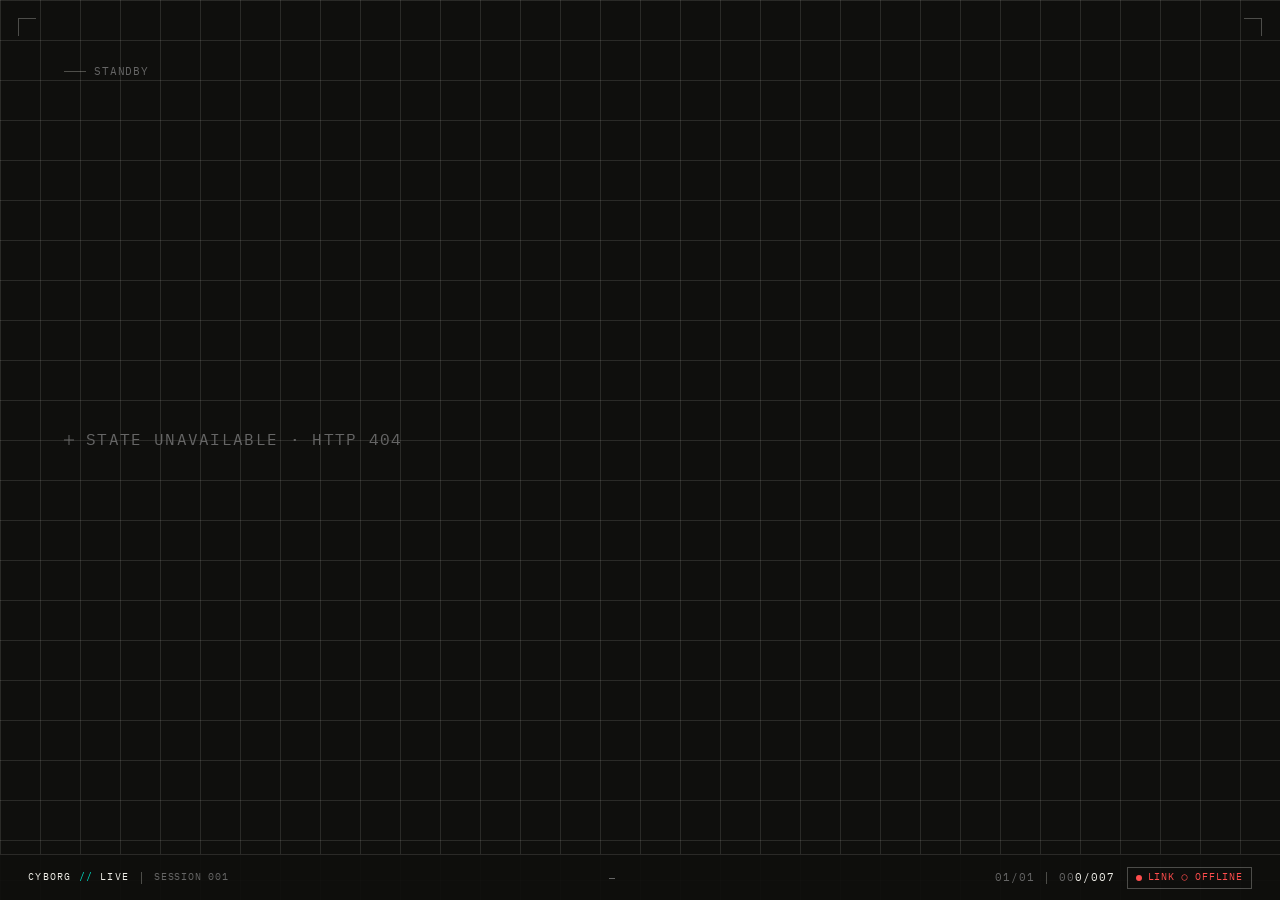
==== public/deck.html @ 0073df23 "feat: cue-driven deck view, cue-reactive phone, two talk decks - public/deck.html/.css/.js: projecto" ====
<!DOCTYPE html>
<html lang="en">
<head>
  <meta charset="utf-8">
  <meta name="viewport" content="width=device-width, initial-scale=1">
  <meta name="color-scheme" content="dark">
  <title>CYBORG // LIVE — DECK</title>
  <link rel="preconnect" href="https://fonts.googleapis.com">
  <link rel="preconnect" href="https://fonts.gstatic.com" crossorigin>
  <link href="https://fonts.googleapis.com/css2?family=Space+Grotesk:wght@400;500;700&family=IBM+Plex+Mono:wght@400;500;600&display=swap" rel="stylesheet">
  <link rel="stylesheet" href="shared.css">
  <link rel="stylesheet" href="deck.css">
</head>
<body class="deck">

  <!-- projector surface: no chrome, no controls, pure listener -->
  <main class="deck__stage" id="stage" aria-live="polite">
    <section class="slide slide--boot is-current" id="bootSlide">
      <span class="micro-label slide__kind">STANDBY</span>
      <div class="boot">
        <span class="reticle" aria-hidden="true"></span>
        <span class="readout boot__msg" id="bootMsg">LOADING DECK…</span>
      </div>
    </section>
  </main>

  <!-- persistent minimal status strip -->
  <footer class="strip" role="contentinfo">
    <div class="strip__left">
      <span class="strip__brand micro-label is-fg">CYBORG <span class="strip__sep">//</span> LIVE</span>
      <span class="strip__rule" aria-hidden="true"></span>
      <span class="micro-label" id="sessionLabel">SESSION 001</span>
    </div>

    <div class="strip__center">
      <span class="micro-label" id="beatLabel">—</span>
    </div>

    <div class="strip__right">
      <span class="readout strip__slides" id="slideReadout">01/01</span>
      <span class="strip__rule" aria-hidden="true"></span>
      <span class="readout strip__beat" id="beatReadout">000/000</span>
      <span class="pill" id="linkPill" aria-live="polite">
        <span class="dot" aria-hidden="true"></span>
        <span class="pill__text">LINK ○ OFFLINE</span>
      </span>
    </div>
  </footer>

  <script src="deck.js"></script>
</body>
</html>
---- public/shared.css ----
/* CYBORG // LIVE — shared design tokens + base + FUI utilities
   Imported by index.html (audience) and presenter.html. Keep this file lean. */

:root {
  --bg: #0F0F0D;
  --fg: #F0EFE9;
  --mid: #666666;
  --accent: #00E5CC;
  --rule: rgba(240, 239, 233, 0.12);
  --rule-strong: rgba(240, 239, 233, 0.28);
  --warn: #FFB020;
  --danger: #FF4D4D;

  --font-display: 'Space Grotesk', system-ui, sans-serif;
  --font-mono: 'IBM Plex Mono', ui-monospace, SFMono-Regular, Menlo, monospace;

  --grid: 40px;
  --tap: 44px;
  --ease: cubic-bezier(0.2, 0.8, 0.2, 1);
  --t-fast: 120ms;
  --t-med: 180ms;
}

/* ---------- reset ---------- */
*, *::before, *::after { box-sizing: border-box; }
html { -webkit-text-size-adjust: 100%; }
body {
  margin: 0;
  background-color: var(--bg);
  color: var(--fg);
  font-family: var(--font-mono);
  font-size: 14px;
  line-height: 1.45;
  -webkit-font-smoothing: antialiased;
  /* 40px grid on hairlines */
  background-image:
    linear-gradient(to right, var(--rule) 1px, transparent 1px),
    linear-gradient(to bottom, var(--rule) 1px, transparent 1px);
  background-size: var(--grid) var(--grid);
  background-attachment: fixed;
}
h1, h2, h3, h4 { font-family: var(--font-display); font-weight: 500; margin: 0; letter-spacing: -0.01em; }
p { margin: 0; }
button, input, textarea, select {
  font: inherit;
  color: inherit;
  background: none;
  border: 0;
  border-radius: 0;
  -webkit-appearance: none;
  appearance: none;
}
button { cursor: pointer; touch-action: manipulation; }
button:focus-visible, input:focus-visible, textarea:focus-visible, [tabindex]:focus-visible {
  outline: 1px solid var(--accent);
  outline-offset: 2px;
}
ul, ol { margin: 0; padding: 0; list-style: none; }
::selection { background: var(--accent); color: var(--bg); }

/* ---------- typographic utilities ---------- */
.micro-label {
  font-family: var(--font-mono);
  font-size: 10px;
  text-transform: uppercase;
  letter-spacing: 0.08em;
  color: var(--mid);
}
.micro-label.is-fg { color: var(--fg); }
.readout {
  font-family: var(--font-mono);
  font-variant-numeric: tabular-nums;
  letter-spacing: 0.02em;
}
.readout.is-accent { color: var(--accent); }
.mono { font-family: var(--font-mono); }
.display { font-family: var(--font-display); }
.hairline { border: 0; border-top: 1px solid var(--rule); margin: 0; }
.visually-hidden {
  position: absolute !important; width: 1px; height: 1px; padding: 0; margin: -1px;
  overflow: hidden; clip: rect(0 0 0 0); white-space: nowrap; border: 0;
}

/* ---------- status pill ---------- */
.pill {
  display: inline-flex; align-items: center; gap: 6px;
  height: 22px; padding: 0 8px;
  border: 1px solid var(--rule-strong);
  font-family: var(--font-mono); font-size: 10px;
  text-transform: uppercase; letter-spacing: 0.08em;
  color: var(--mid);
  white-space: nowrap;
}
.pill .dot {
  width: 6px; height: 6px; border-radius: 50%;
  background: var(--mid);
  transition: background var(--t-fast) var(--ease), box-shadow var(--t-fast) var(--ease);
}
.pill.is-live { color: var(--fg); border-color: var(--accent); }
.pill.is-live .dot { background: var(--accent); box-shadow: 0 0 6px var(--accent); }
.pill.is-warn { color: var(--warn); border-color: var(--warn); }
.pill.is-warn .dot { background: var(--warn); }
.pill.is-danger { color: var(--danger); border-color: var(--danger); }
.pill.is-danger .dot { background: var(--danger); }
.pill.is-pulsing .dot { animation: pill-pulse 1.4s ease-in-out infinite; }
@keyframes pill-pulse { 0%, 100% { opacity: 1; } 50% { opacity: 0.25; } }

/* ---------- FUI panel with corner brackets ---------- */
.fui-panel {
  position: relative;
  background: rgba(15, 15, 13, 0.88);
  border: 1px solid var(--rule);
  padding: 14px;
  --bracket: 10px;
  --bracket-color: var(--rule-strong);
}
.fui-panel::before, .fui-panel::after,
.fui-panel > .fui-corners::before, .fui-panel > .fui-corners::after {
  content: "";
  position: absolute;
  width: var(--bracket); height: var(--bracket);
  border-color: var(--bracket-color);
  border-style: solid;
  pointer-events: none;
  transition: border-color var(--t-fast) var(--ease);
}
.fui-panel::before { top: -1px; left: -1px; border-width: 1px 0 0 1px; }
.fui-panel::after  { top: -1px; right: -1px; border-width: 1px 1px 0 0; }
.fui-panel > .fui-corners::before { bottom: -1px; left: -1px; border-width: 0 0 1px 1px; }
.fui-panel > .fui-corners::after  { bottom: -1px; right: -1px; border-width: 0 1px 1px 0; }
.fui-panel.is-active { --bracket-color: var(--accent); }
.fui-panel.is-danger { --bracket-color: var(--danger); border-color: rgba(255, 77, 77, 0.4); }

/* ---------- reticle motif (small crosshair) ---------- */
.reticle {
  position: relative; display: inline-block; width: 10px; height: 10px; flex: none;
}
.reticle::before, .reticle::after {
  content: ""; position: absolute; background: var(--mid);
}
.reticle::before { left: 50%; top: 0; width: 1px; height: 100%; transform: translateX(-50%); }
.reticle::after  { top: 50%; left: 0; height: 1px; width: 100%; transform: translateY(-50%); }
.reticle.is-accent::before, .reticle.is-accent::after { background: var(--accent); }

/* ---------- buttons ---------- */
.btn {
  display: inline-flex; align-items: center; justify-content: center; gap: 8px;
  min-height: var(--tap); padding: 0 16px;
  border: 1px solid var(--rule-strong);
  font-family: var(--font-mono); font-size: 12px;
  text-transform: uppercase; letter-spacing: 0.08em;
  color: var(--fg);
  transition: border-color var(--t-fast) var(--ease), color var(--t-fast) var(--ease),
              background var(--t-fast) var(--ease), transform var(--t-fast) var(--ease);
}
.btn:active { transform: scale(0.985); border-color: var(--accent); }
.btn.is-primary { border-color: var(--fg); }
.btn.is-primary:not(:disabled):hover { border-color: var(--accent); color: var(--accent); }
.btn:disabled { color: var(--mid); border-color: var(--rule); cursor: not-allowed; transform: none; }

/* ---------- motion ---------- */
@media (prefers-reduced-motion: reduce) {
  *, *::before, *::after {
    animation-duration: 0.01ms !important;
    animation-iteration-count: 1 !important;
    transition-duration: 0.01ms !important;
    scroll-behavior: auto !important;
  }
}
---- public/deck.css ----
/* ═══════════════════════════════════════════════════════════════════
   CYBORG // LIVE — deck.css
   The projector surface. Full-bleed, dark, no chrome, nothing clickable.
   Tokens come from shared.css — no colors are redefined here.
   ═══════════════════════════════════════════════════════════════════ */

.deck {
  height: 100vh;
  height: 100dvh;
  overflow: hidden;
  cursor: none;
  /* deck-local scale: everything sizes off --u so one clamp tunes the room */
  --u: clamp(14px, 1.35vw, 26px);
  --pad: clamp(32px, 5vw, 96px);
  --strip-h: 46px;
}
.deck.show-cursor { cursor: default; }

/* ── stage ───────────────────────────────────────────────────────── */
.deck__stage {
  position: relative;
  height: calc(100% - var(--strip-h));
  overflow: hidden;
}

.slide {
  position: absolute;
  inset: 0;
  display: none;
  flex-direction: column;
  justify-content: center;
  padding: var(--pad);
  padding-bottom: calc(var(--pad) * 0.6);
}
.slide.is-current { display: flex; }
.slide.is-entering { animation: slide-in var(--t-med) var(--ease) both; }
@keyframes slide-in {
  from { opacity: 0; transform: translateY(10px); }
  to   { opacity: 1; transform: none; }
}

/* uppercase mono micro-label pinned top-left of every slide */
.slide__kind {
  position: absolute;
  top: var(--pad);
  left: var(--pad);
  display: flex;
  align-items: center;
  gap: 8px;
  font-size: calc(var(--u) * 0.62);
}
.slide__kind::before {
  content: "";
  width: 22px; height: 1px;
  background: var(--rule-strong);
}
.slide__kind.is-live { color: var(--accent); }
.slide__kind.is-live::before { background: var(--accent); }

/* ── statement — the money line ──────────────────────────────────── */
.statement {
  font-family: var(--font-display);
  font-weight: 500;
  font-size: clamp(4rem, 7.6vw, 11rem);
  line-height: 1.02;
  letter-spacing: -0.025em;
  max-width: 20ch;
  text-wrap: balance;
}
.statement__mark {
  display: block;
  width: 96px; height: 1px;
  background: var(--accent);
  margin-bottom: calc(var(--u) * 1.6);
}

/* ── quote ───────────────────────────────────────────────────────── */
.quote__text {
  font-family: var(--font-display);
  font-weight: 400;
  font-size: clamp(3rem, 5.4vw, 7.5rem);
  line-height: 1.1;
  letter-spacing: -0.02em;
  max-width: 24ch;
  text-wrap: balance;
}
.quote__rule {
  width: min(46vw, 640px);
  height: 1px;
  background: var(--rule-strong);
  margin: calc(var(--u) * 2) 0 calc(var(--u) * 1.1);
}
.quote__attrib {
  font-family: var(--font-mono);
  font-size: calc(var(--u) * 0.92);
  text-transform: uppercase;
  letter-spacing: 0.08em;
  color: var(--mid);
}

/* ── spectrum ruler ──────────────────────────────────────────────── */
.spectrum { display: flex; flex-direction: column; gap: calc(var(--u) * 1.2); }
.spectrum__title {
  font-family: var(--font-display);
  font-size: clamp(2rem, 3.2vw, 4rem);
  letter-spacing: -0.02em;
}
.ruler { position: relative; padding-top: calc(var(--u) * 0.6); }
.ruler__line { height: 1px; background: var(--rule-strong); }
.ruler__ticks {
  display: flex;
  justify-content: space-between;
  height: calc(var(--u) * 1.5);
}
.ruler__ticks i {
  width: 1px;
  height: calc(var(--u) * 0.55);
  background: var(--rule);
}
.ruler__ticks i.major { height: calc(var(--u) * 1.5); background: var(--rule-strong); }
.ruler__labels {
  display: flex;
  justify-content: space-between;
  margin-top: calc(var(--u) * 0.9);
}
.ruler__labels span {
  flex: 1 1 0;
  font-family: var(--font-mono);
  font-size: calc(var(--u) * 0.7);
  text-transform: uppercase;
  letter-spacing: 0.08em;
  color: var(--mid);
  text-align: center;
}
.ruler__labels span:first-child { text-align: left; }
.ruler__labels span:last-child { text-align: right; }
.ruler__labels span .n {
  display: block;
  font-variant-numeric: tabular-nums;
  color: var(--rule-strong);
  margin-bottom: 3px;
}
.ruler__labels span.is-mode { color: var(--accent); }
.ruler__labels span.is-mode .n { color: var(--accent); }

/* ── histogram (LIVE) ────────────────────────────────────────────── */
.hist {
  display: grid;
  grid-template-columns: repeat(10, 1fr);
  gap: calc(var(--u) * 0.5);
  align-items: end;
  height: min(46vh, 460px);
}
.histbar { position: relative; height: 100%; display: flex; flex-direction: column; justify-content: flex-end; }
.histbar__fill {
  height: var(--h, 0%);
  min-height: 1px;
  border: 1px solid var(--rule-strong);
  border-bottom: 0;
  background: linear-gradient(to top, rgba(240, 239, 233, 0.10), rgba(240, 239, 233, 0.02));
  transition: height var(--t-med) var(--ease);
}
.histbar.is-max .histbar__fill {
  border-color: var(--accent);
  background: linear-gradient(to top, rgba(0, 229, 204, 0.18), rgba(0, 229, 204, 0.02));
}
.histbar__n {
  font-family: var(--font-mono);
  font-variant-numeric: tabular-nums;
  font-size: calc(var(--u) * 0.85);
  text-align: center;
  color: var(--mid);
  padding-bottom: 6px;
}
.histbar.is-max .histbar__n { color: var(--accent); }
.hist__base { height: 1px; background: var(--rule-strong); margin-top: 0; }
.hist__meta {
  display: flex;
  gap: calc(var(--u) * 1.6);
  margin-top: calc(var(--u) * 0.9);
  font-family: var(--font-mono);
  font-size: calc(var(--u) * 0.78);
  letter-spacing: 0.06em;
  color: var(--mid);
  font-variant-numeric: tabular-nums;
}
.hist__meta b { font-weight: 500; color: var(--accent); }

/* ── list — max 4, tick-mark bullets ─────────────────────────────── */
.list { display: flex; flex-direction: column; }
.list li {
  display: flex;
  align-items: baseline;
  gap: calc(var(--u) * 1.1);
  padding: calc(var(--u) * 0.85) 0;
  border-top: 1px solid var(--rule);
  font-family: var(--font-mono);
  font-size: clamp(1.6rem, 2.6vw, 3.1rem);
  line-height: 1.25;
  letter-spacing: -0.005em;
}
.list li:last-child { border-bottom: 1px solid var(--rule); }
.list li .tick {
  flex: none;
  width: calc(var(--u) * 1.4);
  height: 1px;
  background: var(--accent);
  transform: translateY(-0.35em);
}
.list li .idx {
  flex: none;
  font-size: calc(var(--u) * 0.72);
  letter-spacing: 0.08em;
  color: var(--mid);
  font-variant-numeric: tabular-nums;
}

/* ── caseStudy ───────────────────────────────────────────────────── */
.case__title {
  font-family: var(--font-display);
  font-size: clamp(2.6rem, 4.6vw, 6rem);
  line-height: 1.05;
  letter-spacing: -0.025em;
  margin-bottom: calc(var(--u) * 1.6);
  max-width: 22ch;
}
.case__beats { display: flex; flex-direction: column; gap: calc(var(--u) * 0.9); max-width: 62ch; }
.case__beat {
  display: flex;
  gap: calc(var(--u) * 1.1);
  align-items: baseline;
  font-family: var(--font-mono);
  font-size: clamp(1.3rem, 1.9vw, 2.2rem);
  line-height: 1.35;
  color: var(--fg);
}
.case__beat .n {
  flex: none;
  font-size: calc(var(--u) * 0.7);
  letter-spacing: 0.08em;
  color: var(--mid);
  font-variant-numeric: tabular-nums;
}

/* ── staged (LIVE audience submission) ───────────────────────────── */
.staged { display: flex; flex-direction: column; justify-content: center; height: 100%; }
.staged__text {
  font-family: var(--font-display);
  font-weight: 400;
  font-size: clamp(2.6rem, 5.6vw, 7.5rem);
  line-height: 1.08;
  letter-spacing: -0.02em;
  max-width: 22ch;
  text-wrap: balance;
}
.staged__text.is-long { font-size: clamp(2rem, 3.6vw, 4.6rem); max-width: 30ch; }
.staged__rule { width: min(46vw, 640px); height: 1px; background: var(--accent); margin: calc(var(--u) * 1.8) 0 calc(var(--u) * 1); }
.staged__meta {
  display: flex;
  gap: calc(var(--u) * 1.6);
  font-family: var(--font-mono);
  font-size: calc(var(--u) * 0.82);
  text-transform: uppercase;
  letter-spacing: 0.08em;
  color: var(--mid);
  font-variant-numeric: tabular-nums;
}
.staged__meta .handle { color: var(--fg); }
.staged__meta .id { color: var(--accent); }
.staged__empty {
  font-family: var(--font-mono);
  font-size: calc(var(--u) * 1);
  letter-spacing: 0.08em;
  color: var(--mid);
  text-transform: uppercase;
}

/* ── prompt ──────────────────────────────────────────────────────── */
.prompt__q {
  font-family: var(--font-display);
  font-weight: 500;
  font-size: clamp(3rem, 6vw, 8.5rem);
  line-height: 1.04;
  letter-spacing: -0.025em;
  max-width: 20ch;
  text-wrap: balance;
}
.prompt__join {
  display: flex;
  align-items: baseline;
  gap: calc(var(--u) * 1.1);
  margin-top: calc(var(--u) * 2.4);
  padding-top: calc(var(--u) * 1.2);
  border-top: 1px solid var(--rule-strong);
}
.prompt__joinLabel {
  font-family: var(--font-mono);
  font-size: calc(var(--u) * 0.72);
  text-transform: uppercase;
  letter-spacing: 0.08em;
  color: var(--mid);
}
.prompt__url {
  font-family: var(--font-mono);
  font-weight: 500;
  font-size: clamp(1.6rem, 3.2vw, 4rem);
  letter-spacing: -0.01em;
  color: var(--accent);
}

/* ── boot / fallback ─────────────────────────────────────────────── */
.slide--boot { align-items: flex-start; justify-content: center; }
.boot { display: flex; align-items: center; gap: 12px; }
.boot__msg { font-size: calc(var(--u) * 0.95); letter-spacing: 0.08em; color: var(--mid); text-transform: uppercase; }

/* ── status strip ────────────────────────────────────────────────── */
.strip {
  position: fixed;
  left: 0; right: 0; bottom: 0;
  height: var(--strip-h);
  display: flex;
  align-items: center;
  justify-content: space-between;
  gap: 16px;
  padding: 0 clamp(16px, 2.2vw, 32px);
  border-top: 1px solid var(--rule);
  background: rgba(15, 15, 13, 0.92);
}
.strip__left, .strip__right { display: flex; align-items: center; gap: 12px; }
.strip__center { flex: 1 1 auto; text-align: center; overflow: hidden; white-space: nowrap; text-overflow: ellipsis; }
.strip__brand { letter-spacing: 0.12em; }
.strip__sep { color: var(--accent); }
.strip__rule { width: 1px; height: 12px; background: var(--rule-strong); }
.strip__beat, .strip__slides { font-size: 11px; letter-spacing: 0.08em; color: var(--fg); }
.strip__slides { color: var(--mid); }
.strip__beat .lz { color: var(--mid); }
.strip .pill { border-color: var(--rule-strong); }

/* ── corner brackets on the projector frame (subtle FUI reticle) ─── */
.deck__stage::before,
.deck__stage::after {
  content: "";
  position: absolute;
  width: 18px; height: 18px;
  border-color: var(--rule-strong);
  border-style: solid;
  pointer-events: none;
}
.deck__stage::before { top: 18px; left: 18px; border-width: 1px 0 0 1px; }
.deck__stage::after  { top: 18px; right: 18px; border-width: 1px 1px 0 0; }
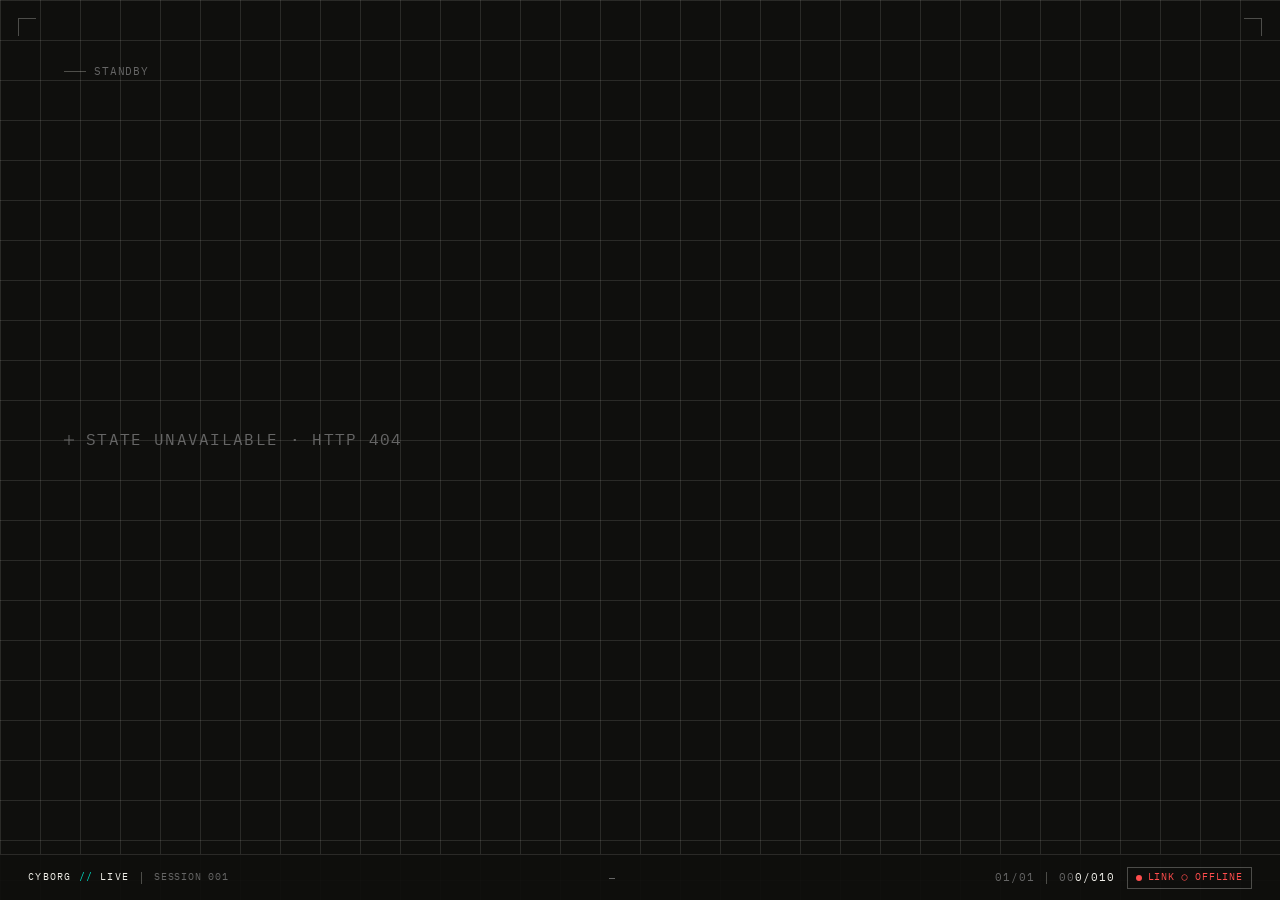
==== commit b270c345: "Radar assemblages live on all three surfaces; merge notes into control The 7-axis instrument was sco" ====
--- a/public/deck.html
+++ b/public/deck.html
@@ -47,6 +47,7 @@
     </div>
   </footer>
 
+  <script src="radar.js"></script>
   <script src="deck.js"></script>
 </body>
 </html>
--- a/public/deck.css
+++ b/public/deck.css
@@ -348,3 +348,32 @@
 }
 .deck__stage::before { top: 18px; left: 18px; border-width: 1px 0 0 1px; }
 .deck__stage::after  { top: 18px; right: 18px; border-width: 1px 1px 0 0; }
+
+/* ── radar / room shape ─────────────────────────────────────────────
+   Replaces the 1-D histogram + daily-designer→Vader ruler on this surface.
+   Fill opacity carries participant density; radius NEVER does. */
+.room-radar { display: block; width: 100%; padding: 6px var(--pad) var(--pad); }
+.deck-radar { display: flex; flex-direction: column; align-items: center; gap: 18px; width: 100%; }
+.deck-radar__host { width: min(62vh, 100%); }
+
+.radar { display: block; width: 100%; height: auto; overflow: visible; }
+.radar__ring { fill: none; stroke: var(--rule); stroke-width: 1; }
+.radar__ring--outer { stroke: var(--rule-strong, var(--rule)); }
+.radar__spoke { stroke: var(--rule); stroke-width: 1; }
+
+/* Ghosts sit UNDER the live shape: comparison, not destination. */
+.radar__ghost {
+  fill: var(--fg); fill-opacity: 0.03;
+  stroke: var(--mid); stroke-width: 1;
+  stroke-dasharray: 2 3; stroke-opacity: 0.5;
+}
+.radar__shape {
+  fill: var(--accent); stroke: var(--accent);
+  stroke-width: 2; stroke-linejoin: round;
+}
+.radar__shape.is-empty { stroke: var(--mid); stroke-dasharray: 3 3; }
+.radar__dot { fill: var(--accent); }
+.radar__label {
+  fill: var(--fg); font-size: 15px; letter-spacing: 0.06em; text-transform: uppercase;
+}
+.radar__val { fill: var(--accent); font-size: 15px; }
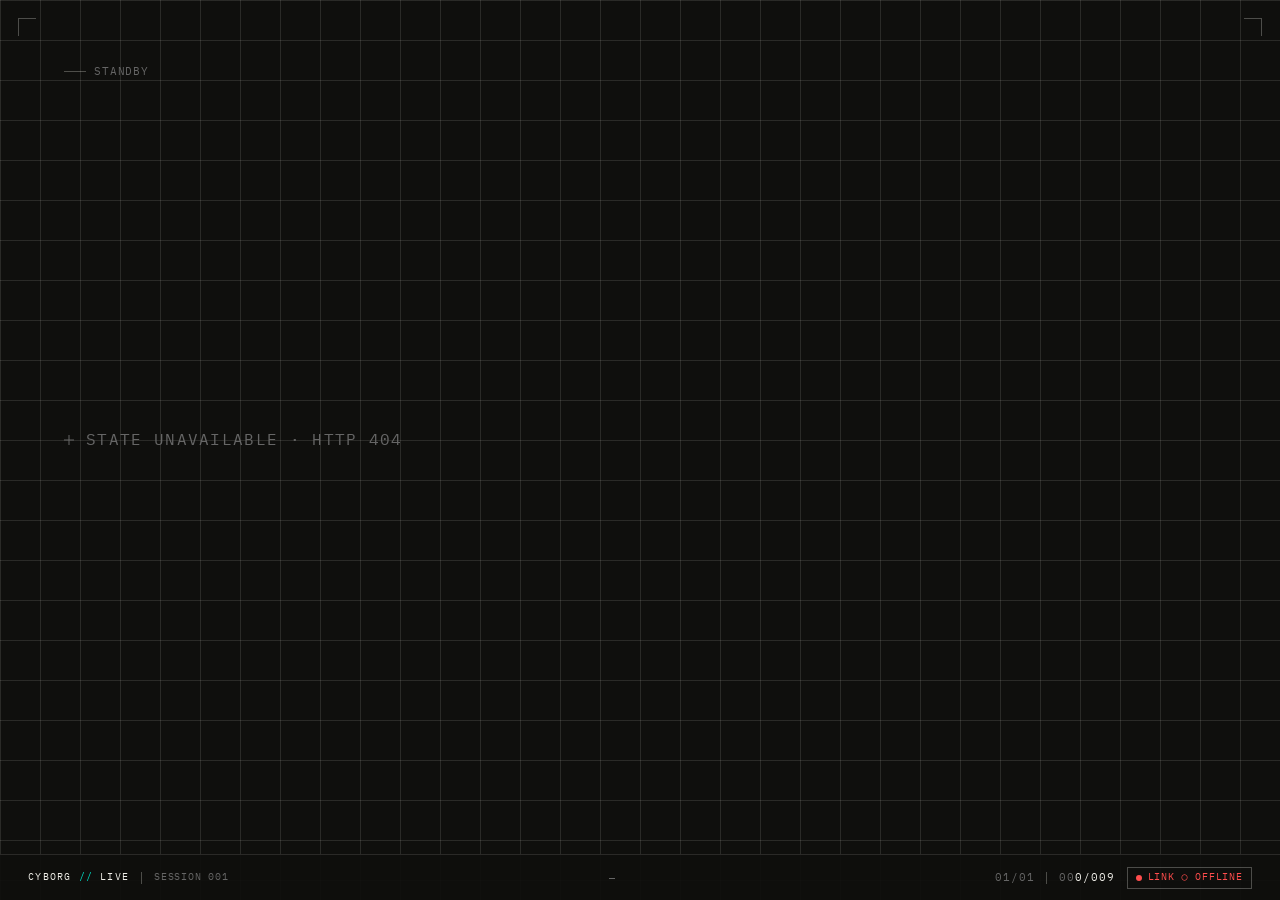
==== commit 9895e946: "app: cache-bust static assets; slim the floating transmit panel ROOT CAUSE of the axis key showing n" ====
--- a/public/deck.html
+++ b/public/deck.html
@@ -8,8 +8,8 @@
   <link rel="preconnect" href="https://fonts.googleapis.com">
   <link rel="preconnect" href="https://fonts.gstatic.com" crossorigin>
   <link href="https://fonts.googleapis.com/css2?family=Space+Grotesk:wght@400;500;700&family=IBM+Plex+Mono:wght@400;500;600&display=swap" rel="stylesheet">
-  <link rel="stylesheet" href="shared.css">
-  <link rel="stylesheet" href="deck.css">
+  <link rel="stylesheet" href="shared.css?v=20260911d">
+  <link rel="stylesheet" href="deck.css?v=20260911d">
 </head>
 <body class="deck">
 
@@ -47,7 +47,7 @@
     </div>
   </footer>
 
-  <script src="radar.js"></script>
-  <script src="deck.js"></script>
+  <script src="radar.js?v=20260911d"></script>
+  <script src="deck.js?v=20260911d"></script>
 </body>
 </html>
--- a/public/shared.css
+++ b/public/shared.css
@@ -5,7 +5,11 @@
   --bg: #0F0F0D;
   --fg: #F0EFE9;
   --mid: #666666;
+  /* projector-safe secondary text. --mid (#666 on #0F0F0D, ~3.2:1) turns to mud
+     under ambient room light; use --dim for anything projected. */
+  --dim: #9A9A94;
   --accent: #00E5CC;
+  --accent-rgb: 0, 229, 204;
   --rule: rgba(240, 239, 233, 0.12);
   --rule-strong: rgba(240, 239, 233, 0.28);
   --warn: #FFB020;
@@ -156,6 +160,8 @@
 .btn:active { transform: scale(0.985); border-color: var(--accent); }
 .btn.is-primary { border-color: var(--fg); }
 .btn.is-primary:not(:disabled):hover { border-color: var(--accent); color: var(--accent); }
+.btn.is-filled { background: var(--accent); color: var(--bg); border-color: var(--accent); }
+.btn.is-filled:not(:disabled):hover { background: var(--fg); border-color: var(--fg); }
 .btn:disabled { color: var(--mid); border-color: var(--rule); cursor: not-allowed; transform: none; }
 
 /* ---------- motion ---------- */
--- a/public/deck.css
+++ b/public/deck.css
@@ -126,10 +126,10 @@
 .ruler__labels span {
   flex: 1 1 0;
   font-family: var(--font-mono);
-  font-size: calc(var(--u) * 0.7);
-  text-transform: uppercase;
-  letter-spacing: 0.08em;
-  color: var(--mid);
+  font-size: calc(var(--u) * 1.0);
+  text-transform: uppercase;
+  letter-spacing: 0.08em;
+  color: var(--dim);
   text-align: center;
 }
 .ruler__labels span:first-child { text-align: left; }
@@ -224,7 +224,15 @@
   margin-bottom: calc(var(--u) * 1.6);
   max-width: 22ch;
 }
-.case__beats { display: flex; flex-direction: column; gap: calc(var(--u) * 0.9); max-width: 62ch; }
+.case__beats { 
+  display: flex; 
+  flex-direction: column; 
+  gap: calc(var(--u) * 0.9); 
+  max-width: 62ch;
+  /* NO overflow:auto here. Nobody can scroll a projector; content must fit.
+     If a caseStudy overflows, cut a beat or split the slide. */
+}
+
 .case__beat {
   display: flex;
   gap: calc(var(--u) * 1.1);
@@ -240,6 +248,102 @@
   letter-spacing: 0.08em;
   color: var(--mid);
   font-variant-numeric: tabular-nums;
+}
+
+/* case with images: side-by-side layout */
+.case--with-images {
+  display: grid;
+  grid-template-columns: 1fr 1fr;
+  gap: calc(var(--u) * 3);
+  align-items: start;
+  height: 100%;
+}
+
+.case--with-images .case__content {
+  display: flex;
+  flex-direction: column;
+  justify-content: center;
+  height: 100%;
+}
+
+.case__images {
+  display: flex;
+  flex-direction: column;
+  gap: calc(var(--u) * 1.5);
+  height: 100%;
+  justify-content: center;
+}
+
+.case__image {
+  width: 100%;
+  max-height: 45vh;
+  object-fit: contain;
+  height: auto;
+  border-radius: 8px;
+  box-shadow: 0 4px 20px rgba(0, 0, 0, 0.3);
+}
+
+/* ── image slide ─────────────────────────────────────────────────── */
+.image-slide {
+  display: flex;
+  align-items: center;
+  justify-content: center;
+  height: 100%;
+  padding: 0;
+}
+
+/* No radius/shadow: invisible against black, and they just shave the photo. */
+.image-slide__img {
+  max-width: 100%;
+  max-height: 100%;
+  width: auto;
+  height: auto;
+  object-fit: contain;
+}
+
+/* ── qr slide ────────────────────────────────────────────────────── */
+.qr-slide {
+  display: flex;
+  flex-direction: column;
+  align-items: center;
+  justify-content: center;
+  height: 100%;
+  padding: calc(var(--u) * 2);
+  gap: calc(var(--u) * 1.5);
+  text-align: center;
+}
+
+.qr-slide__title {
+  color: var(--fg);
+  font-size: calc(var(--u) * 3.2);
+  line-height: 1.1;
+  font-weight: 600;
+  text-transform: uppercase;
+  letter-spacing: 0.04em;
+  margin: 0;
+  max-width: 85%;
+}
+
+.qr-slide__img {
+  max-width: 46vh;
+  max-height: 46vh;
+  width: auto;
+  height: auto;
+  /* keep module edges hard when upscaled, or phone cameras struggle to decode */
+  image-rendering: pixelated;
+  background: #fff;
+  padding: calc(var(--u) * 0.8);
+  border-radius: 4px;
+}
+
+/* plain-language scent line under the house-style title */
+.qr-slide__sub {
+  margin: 0;
+  font-family: var(--font-mono);
+  font-size: calc(var(--u) * 1.15);
+  letter-spacing: 0.04em;
+  color: var(--accent);
+  max-width: 70%;
 }
 
 /* ── staged (LIVE audience submission) ───────────────────────────── */
@@ -275,6 +379,75 @@
   text-transform: uppercase;
 }
 
+/* ── assemblages ─────────────────────────────────────────────────── */
+.assemblages { display: flex; flex-direction: column; justify-content: center; height: 100%; }
+.js-assemblages-body { display: flex; gap: calc(var(--u) * 2); justify-content: center; }
+
+.assemblage-card {
+  background: rgba(var(--accent-rgb), 0.1);
+  border: 1px solid var(--accent);
+  border-radius: 8px;
+  padding: calc(var(--u) * 1.8);
+  width: clamp(26vw, 30vw, 34vw);
+}
+
+.assemblage-card__header {
+  display: flex; 
+  justify-content: space-between;
+  margin-bottom: calc(var(--u) * 1);
+  border-bottom: 1px solid var(--accent);
+  padding-bottom: calc(var(--u) * 0.5);
+}
+
+.assemblage-card__handle { 
+  font-family: var(--font-mono);
+  font-weight: 600; 
+  color: var(--fg);
+}
+
+.assemblage-card__klass { 
+  font-family: var(--font-mono);
+  font-size: 0.9em;
+  color: var(--accent); 
+}
+
+.assemblage-card__picks {
+  display: flex;
+  flex-wrap: wrap;
+  gap: calc(var(--u) * 0.5);
+  margin-bottom: calc(var(--u) * 1);
+}
+
+.assemblage-pick {
+  background: var(--accent);
+  color: var(--bg);
+  padding: calc(var(--u) * 0.25) calc(var(--u) * 0.5);
+  border-radius: 4px;
+  font-family: var(--font-mono);
+  font-size: 0.8em;
+  font-weight: 500;
+}
+
+.assemblage-card__spectrum {
+  text-align: right;
+}
+
+.spectrum-value {
+  font-family: var(--font-mono);
+  font-size: 1.5em;
+  font-weight: 600;
+  color: var(--accent);
+}
+
+.assemblages__empty {
+  font-family: var(--font-mono);
+  font-size: calc(var(--u) * 1);
+  letter-spacing: 0.08em;
+  color: var(--mid);
+  text-transform: uppercase;
+  text-align: center;
+}
+
 /* ── prompt ──────────────────────────────────────────────────────── */
 .prompt__q {
   font-family: var(--font-display);
@@ -373,7 +546,79 @@
 }
 .radar__shape.is-empty { stroke: var(--mid); stroke-dasharray: 3 3; }
 .radar__dot { fill: var(--accent); }
+/* SVG user units inside the 560 viewBox. 15 rendered ~18px on a 1080p
+   projector -- the smallest type in the deck, on the money slide. */
 .radar__label {
-  fill: var(--fg); font-size: 15px; letter-spacing: 0.06em; text-transform: uppercase;
-}
-.radar__val { fill: var(--accent); font-size: 15px; }
+  fill: var(--fg); font-size: 26px; letter-spacing: 0.06em; text-transform: uppercase;
+  font-weight: 600;
+}
+.radar__val { fill: var(--accent); font-size: 24px; font-weight: 600; }
+
+
+/* ── axes legend slide ───────────────────────────────────────────────
+   The seven radar spokes written out. Rendered from components.v2.json so
+   it can never disagree with the instrument. Must read from the back of
+   a dark room: seven rows is the ceiling, no prose. */
+.axes-slide {
+  display: flex;
+  flex-direction: column;
+  justify-content: center;
+  height: 100%;
+  gap: calc(var(--u) * 1.6);
+}
+
+.axes-slide__title {
+  margin: 0;
+  font-size: calc(var(--u) * 2.2);
+  text-transform: uppercase;
+  letter-spacing: 0.06em;
+  color: var(--accent);
+  font-weight: 600;
+}
+
+.axes-list {
+  list-style: none;
+  margin: 0;
+  padding: 0;
+  display: flex;
+  flex-direction: column;
+  gap: calc(var(--u) * 0.7);
+}
+
+.axes-row {
+  display: grid;
+  grid-template-columns: auto minmax(9ch, 22%) 1fr;
+  align-items: baseline;
+  gap: calc(var(--u) * 1.4);
+  font-family: var(--font-mono);
+  font-size: clamp(1.2rem, 1.75vw, 2.05rem);
+  line-height: 1.25;
+  padding-bottom: calc(var(--u) * 0.55);
+  border-bottom: 1px solid var(--rule);
+}
+.axes-row:last-child { border-bottom: none; }
+
+.axes-row__idx {
+  color: var(--dim);
+  font-variant-numeric: tabular-nums;
+  font-size: 0.72em;
+  letter-spacing: 0.08em;
+}
+
+.axes-row__name {
+  color: var(--fg);
+  text-transform: uppercase;
+  letter-spacing: 0.05em;
+  font-weight: 600;
+}
+
+.axes-row__scale {
+  display: flex;
+  align-items: baseline;
+  gap: calc(var(--u) * 0.8);
+  color: var(--dim);
+}
+.axes-row__arrow { color: var(--accent); }
+.axes-row__hi { color: var(--fg); }
+
+.axes-empty { color: var(--dim); font-family: var(--font-mono); }
